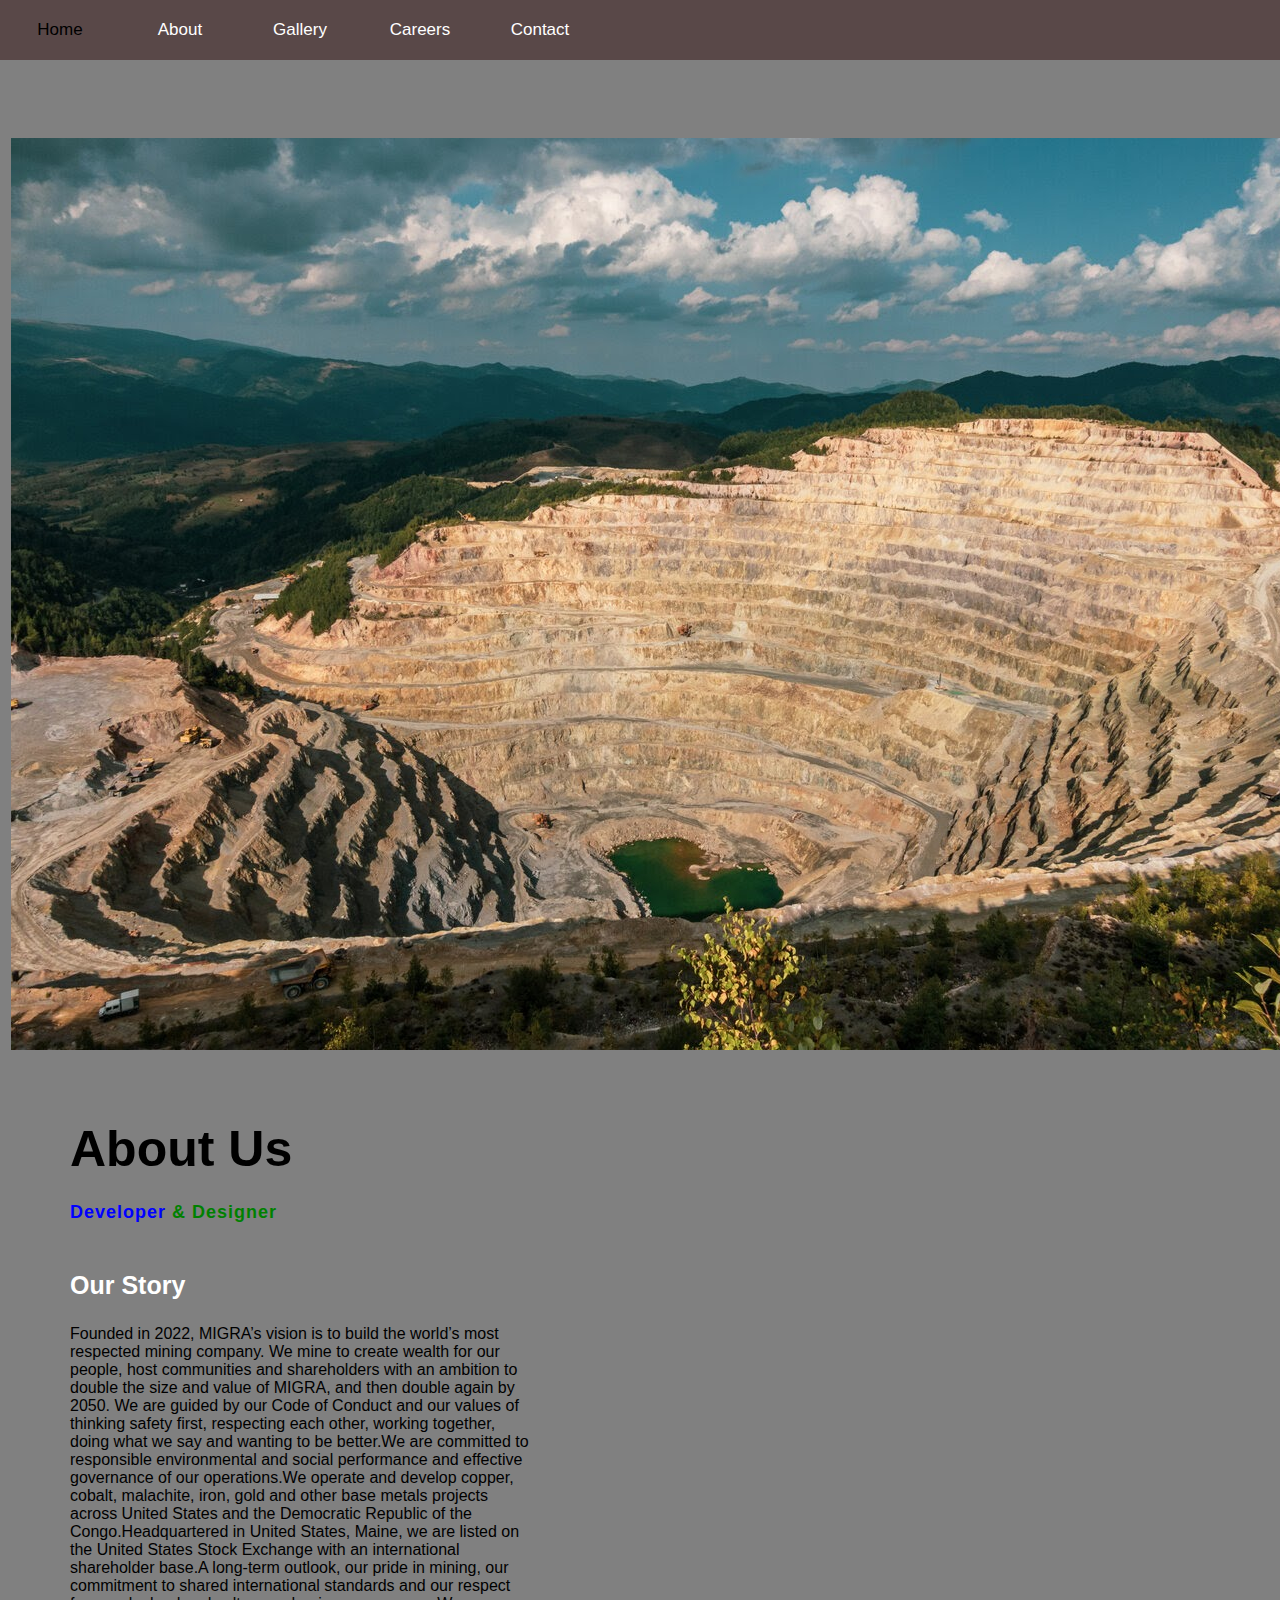
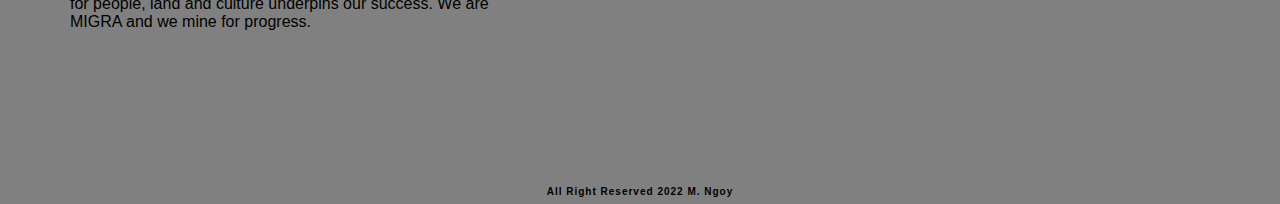
==== about.html @ d67a7853 "38" ====
<!DOCTYPE html>
<html>

<head>
  <meta charset="utf-8">
  <meta name="viewport" content="width=device-width">
  <title>replit</title>
  <link href="style.css" rel="stylesheet" type="text/css" />
</head>

<body>
  
  <script src="script.js"></script>  
  

<head>
<title>Website layout with image gallery</title>
  <link rel="stylesheet" href="style.css">
  
   <link rel="preconnect" href="https://www.mmg.com">
  
</head>
</body>

  <nav>
    <ul>
	<li><a href ="index.html"> Home</a></li>
	<li><a href ="about.html"> About</a></li>
	<li><a href ="gallery.html"> Gallery</a></li>
	<li><a href ="careers.html"> Careers</a></li>
	<li><a href ="contact.html"> Contact</a></li>

    </ul> 
	
</nav>
  <section  class="about">
    <div class="main">
      <img src="images/mount.jpg" style="width:200; height:200">
    </div>
    
      <div class="about-text">
        <h1>About Us</h1>
        <h5>Developer<span> & Designer</span></h5>
        <h6>Our Story</h6>
      
  
Founded in 2022, MIGRA’s vision is to build the world’s most respected mining company. We mine to create wealth for our people, host communities and shareholders with an ambition to double the size and value of MIGRA, and then double again by 2050. We are guided by our Code of Conduct and our values of thinking safety first, respecting each other, working together, doing what we say and wanting to be better.We are committed to responsible environmental and social performance and effective governance of our operations.We operate and develop copper, cobalt, malachite, iron, gold and other base metals projects across United States and the Democratic Republic of the Congo.Headquartered in United States, Maine, we are listed on the United States Stock Exchange with an international shareholder base.A long-term outlook, our pride in mining, our commitment to shared international standards and our respect for people, land and culture underpins our success.
We are MIGRA and we mine for progress.
      
      
    </div>
    
  </section>
 </div>
<footer>
All Right Reserved 2022 M. Ngoy
</footer>
</body>

</html>
---- style.css ----
html, body {
  height: 100%;
  width: 100%;
}

*{
	box-sizing:border-box;
}
body{
	margin:0;
	background:#808080;
}
nav{
	background:#594848;
	width:100%;
	overflow:auto;	
}
ul{
	margin:0;
	padding:0;
	list-style:none;
}
li{
	float:left;
}
nav a{
	width:120px;
	display:block;
	text-decoration:none;
	text-align:center;
	background:#594848;
	font-size:17px;
	color:white;
	padding:20px 10px;
	font-family:Arial;
}
nav a:hover{
	backgroung:skyblue;
	color:black;
}
.container{
	max-width:1200px;
	margin:auto;
	background:#f2f2f2;
	overflow:auto;
}

*{
  padding: 0px;
  margin: 0;
  font-family: "Josefin Sans", sans-serif;
  box-sizing: border-box;
}

.about{
  width: 100%;
  padding: 78px 0px;
  background-color: #808080;
}

.about{
  height: auto;
  width: 420px;
}
.about-text{
  width: 600px;
  padding: 70px; 
}


.main{
  width: 1130px;
  max-width: 95%;
  margin: 0 auto;
  display: flex;
  align-items: center;
  justify-content: space-around;
  }
.about-text h1{
  color: black;
  font-size: 50px;
  text-transform: capitalize;
  margin-bottom: 20px;
}
.about-text h5{
  color: white;
  font-size: 25px;
  text-transform: capitalize;
  margin-bottom: 25px;
  letter-spacing: 2px;
}
span{
  color: green;
  }
.about-text h5{
  color: blue;
  letter-spacing: 1px;
  line-height: 28px;
  font-size: 18px;
  margin-bottom: 45px;
}
.about-text h6{
  color: white;
  font-size: 25px;
  text-transform: capitalize;
  margin-bottom: 25px;
}
button{
  background: blue;
  color: white;
  text-decoration: none;
  border: 2px solid transparent;
  font-weight: bold;
  padding: 13px 30px;
  border-radius: 30px;
  transition: .4s;
}
button:hover{
  background: transparent;
  border: 2px solid #f9004d;
  cursor: pointer;
}

.gallery{
	margin:5px;
	border:1px solid #ccc;
	float:left;
	width:390px;
  height:400px;
  
}
.gallery img{
	width:100%;
	height:auto;
}
.desc{
	padding:15px;
	text-align:center;
}
body{
  margin: 0;
  background-color: #808080;
}
.careers{
	margin:5px;
  float:left;
	width:500px;
  height:1100px;
}
.contact-box
{
width: 500px;
background-color: #fff;
box-shadow: 0 0 20px 0 #999;
top: 50%;
left: 50%;
transform: translate(-50%,-50%);
position: absolute;
}
form
{
  margin: 35px;
}
.input-field
{
  width: 400px;
  height: 40px;
  margin-top: 20px;
  padding-left: 10px;
  padding-right: 10px;
  border: 1px solid #777;
  border-radius: 14px;
  outline: none;
}
.textarea-field
{
  height: 150px;
  padding-top: 10px;
}
.btn
{
  border-radius: 20px;
  color: #fff;
  margin-top: 18px;
  padding: 5px;
  background-color: #47c35a;
  font-size: none;
  border: 2px;
  cursor: pointer;
}
footer{
	padding:7px;
	font-size:10px;
	font-weight:bold;
	text-align:center;
	background:#594848
	color:white;
	font-family:Arial;
	letter-spacing:1px;
}
---- style.css ----
html, body {
  height: 100%;
  width: 100%;
}

*{
	box-sizing:border-box;
}
body{
	margin:0;
	background:#808080;
}
nav{
	background:#594848;
	width:100%;
	overflow:auto;	
}
ul{
	margin:0;
	padding:0;
	list-style:none;
}
li{
	float:left;
}
nav a{
	width:120px;
	display:block;
	text-decoration:none;
	text-align:center;
	background:#594848;
	font-size:17px;
	color:white;
	padding:20px 10px;
	font-family:Arial;
}
nav a:hover{
	backgroung:skyblue;
	color:black;
}
.container{
	max-width:1200px;
	margin:auto;
	background:#f2f2f2;
	overflow:auto;
}

*{
  padding: 0px;
  margin: 0;
  font-family: "Josefin Sans", sans-serif;
  box-sizing: border-box;
}

.about{
  width: 100%;
  padding: 78px 0px;
  background-color: #808080;
}

.about{
  height: auto;
  width: 420px;
}
.about-text{
  width: 600px;
  padding: 70px; 
}


.main{
  width: 1130px;
  max-width: 95%;
  margin: 0 auto;
  display: flex;
  align-items: center;
  justify-content: space-around;
  }
.about-text h1{
  color: black;
  font-size: 50px;
  text-transform: capitalize;
  margin-bottom: 20px;
}
.about-text h5{
  color: white;
  font-size: 25px;
  text-transform: capitalize;
  margin-bottom: 25px;
  letter-spacing: 2px;
}
span{
  color: green;
  }
.about-text h5{
  color: blue;
  letter-spacing: 1px;
  line-height: 28px;
  font-size: 18px;
  margin-bottom: 45px;
}
.about-text h6{
  color: white;
  font-size: 25px;
  text-transform: capitalize;
  margin-bottom: 25px;
}
button{
  background: blue;
  color: white;
  text-decoration: none;
  border: 2px solid transparent;
  font-weight: bold;
  padding: 13px 30px;
  border-radius: 30px;
  transition: .4s;
}
button:hover{
  background: transparent;
  border: 2px solid #f9004d;
  cursor: pointer;
}

.gallery{
	margin:5px;
	border:1px solid #ccc;
	float:left;
	width:390px;
  height:400px;
  
}
.gallery img{
	width:100%;
	height:auto;
}
.desc{
	padding:15px;
	text-align:center;
}
body{
  margin: 0;
  background-color: #808080;
}
.careers{
	margin:5px;
  float:left;
	width:500px;
  height:1100px;
}
.contact-box
{
width: 500px;
background-color: #fff;
box-shadow: 0 0 20px 0 #999;
top: 50%;
left: 50%;
transform: translate(-50%,-50%);
position: absolute;
}
form
{
  margin: 35px;
}
.input-field
{
  width: 400px;
  height: 40px;
  margin-top: 20px;
  padding-left: 10px;
  padding-right: 10px;
  border: 1px solid #777;
  border-radius: 14px;
  outline: none;
}
.textarea-field
{
  height: 150px;
  padding-top: 10px;
}
.btn
{
  border-radius: 20px;
  color: #fff;
  margin-top: 18px;
  padding: 5px;
  background-color: #47c35a;
  font-size: none;
  border: 2px;
  cursor: pointer;
}
footer{
	padding:7px;
	font-size:10px;
	font-weight:bold;
	text-align:center;
	background:#594848
	color:white;
	font-family:Arial;
	letter-spacing:1px;
}
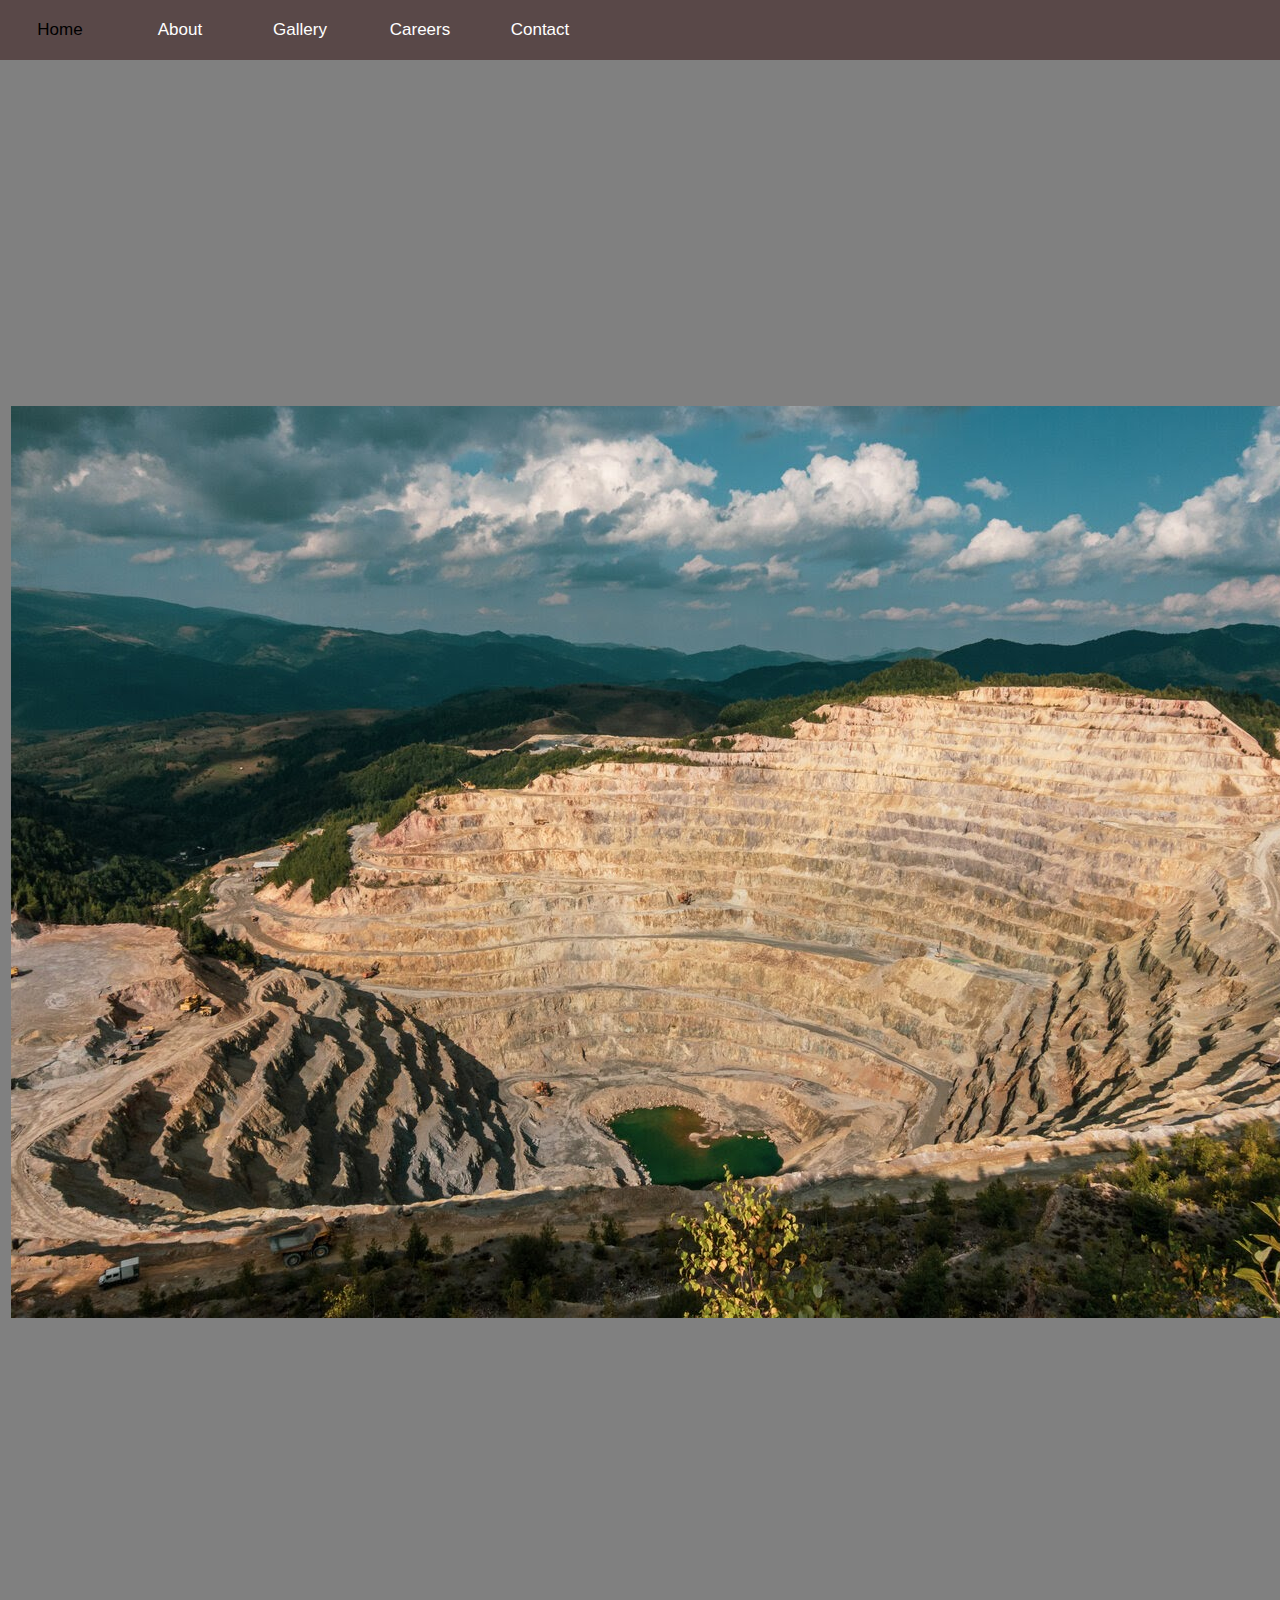
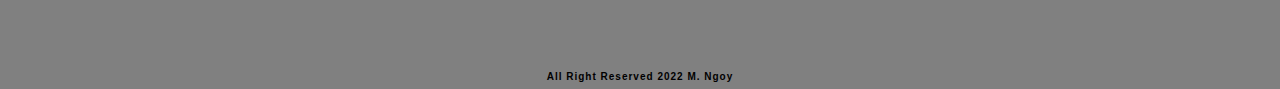
==== commit fc1bcdbe: "37" ====
--- a/about.html
+++ b/about.html
@@ -36,17 +36,15 @@
   <section  class="about">
     <div class="main">
       <img src="images/mount.jpg" style="width:200; height:200">
-    </div>
-    
       <div class="about-text">
         <h1>About Us</h1>
         <h5>Developer<span> & Designer</span></h5>
         <h6>Our Story</h6>
-      
   
 Founded in 2022, MIGRA’s vision is to build the world’s most respected mining company. We mine to create wealth for our people, host communities and shareholders with an ambition to double the size and value of MIGRA, and then double again by 2050. We are guided by our Code of Conduct and our values of thinking safety first, respecting each other, working together, doing what we say and wanting to be better.We are committed to responsible environmental and social performance and effective governance of our operations.We operate and develop copper, cobalt, malachite, iron, gold and other base metals projects across United States and the Democratic Republic of the Congo.Headquartered in United States, Maine, we are listed on the United States Stock Exchange with an international shareholder base.A long-term outlook, our pride in mining, our commitment to shared international standards and our respect for people, land and culture underpins our success.
 We are MIGRA and we mine for progress.
       
+      <button type="button">Let's Talk</button>
       
     </div>
     
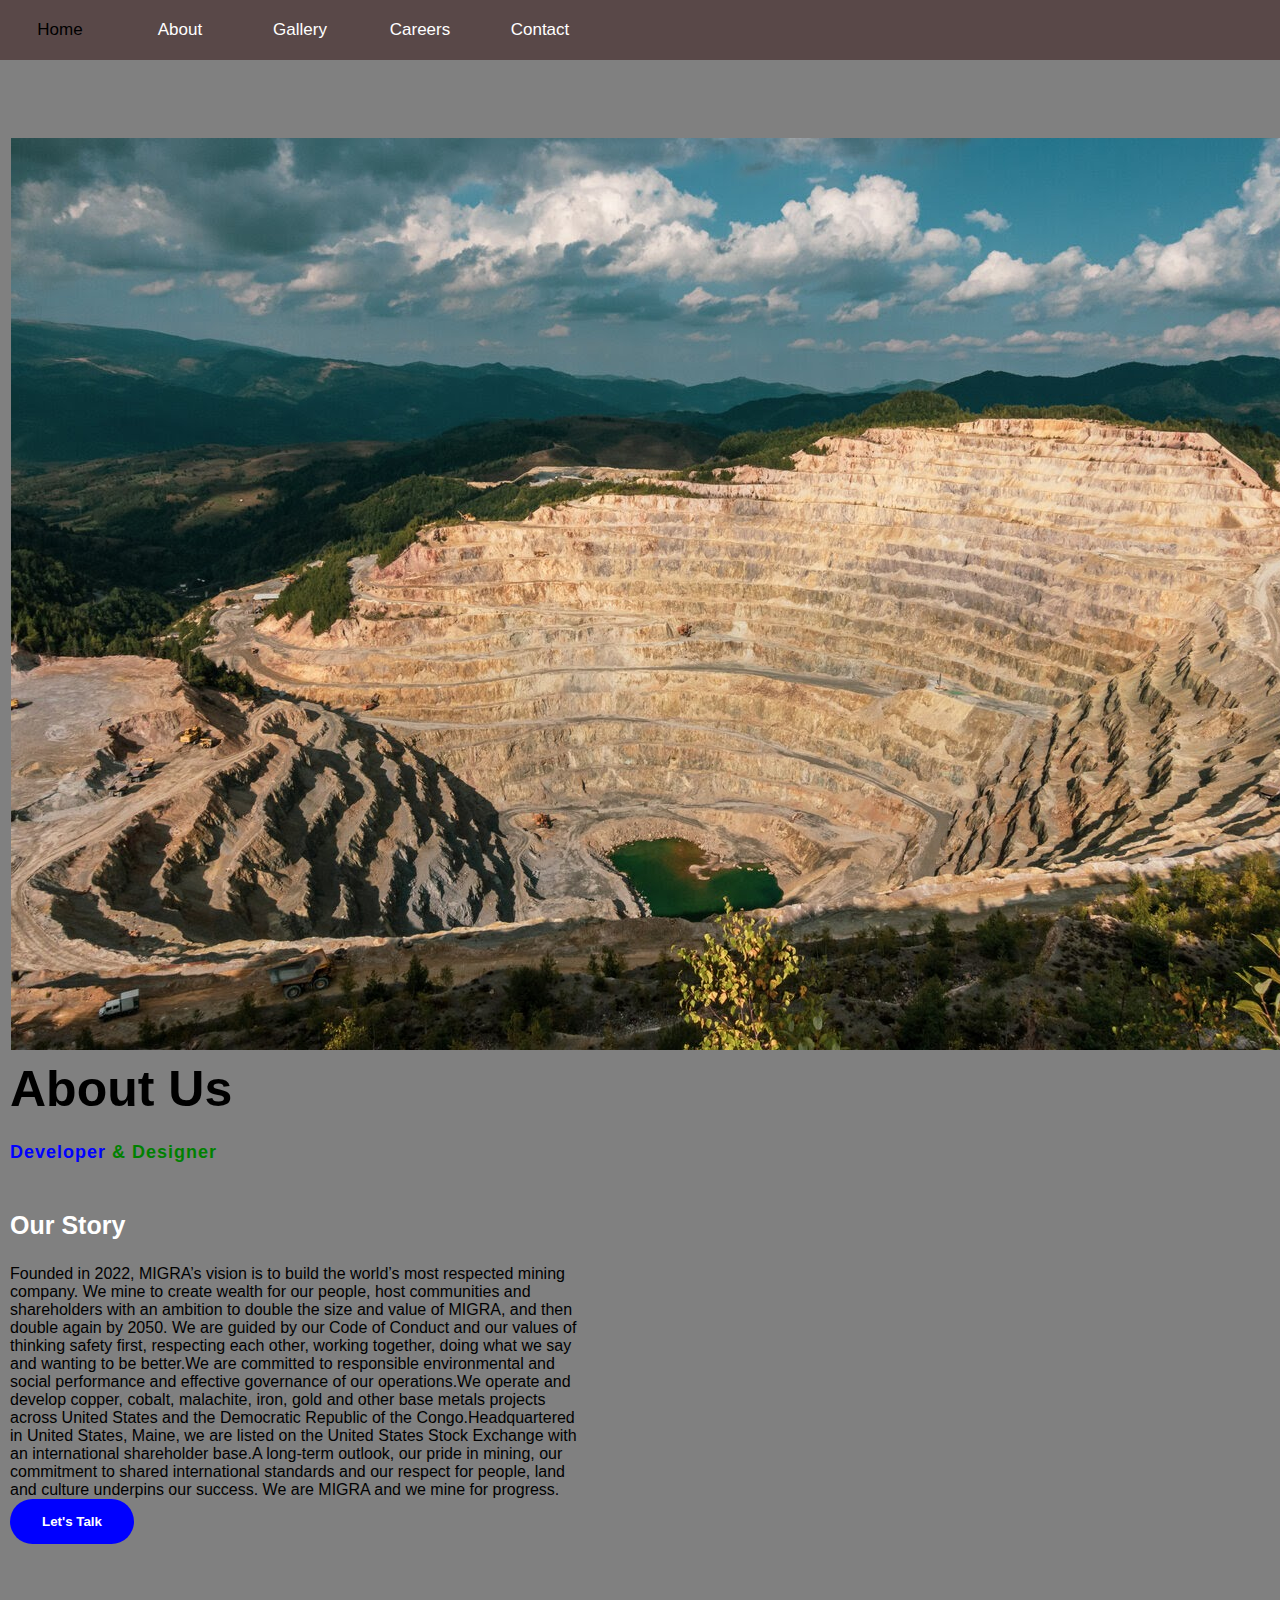
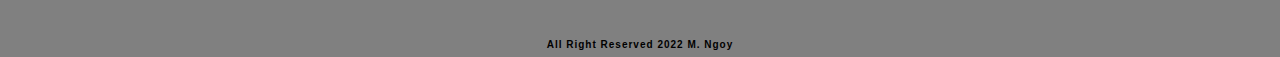
==== commit eaa1c5cf: "39" ====
--- a/about.html
+++ b/about.html
@@ -35,7 +35,9 @@
 </nav>
   <section  class="about">
     <div class="main">
-      <img src="images/mount.jpg" style="width:200; height:200">
+      <img src="images/mount.jpg" style="width:600; height:600">
+    </div>
+    
       <div class="about-text">
         <h1>About Us</h1>
         <h5>Developer<span> & Designer</span></h5>
--- a/style.css
+++ b/style.css
@@ -64,7 +64,7 @@
 }
 .about-text{
   width: 600px;
-  padding: 70px; 
+  padding: 10px;
 }
 
 
--- a/style.css
+++ b/style.css
@@ -64,7 +64,7 @@
 }
 .about-text{
   width: 600px;
-  padding: 70px; 
+  padding: 10px;
 }
 
 
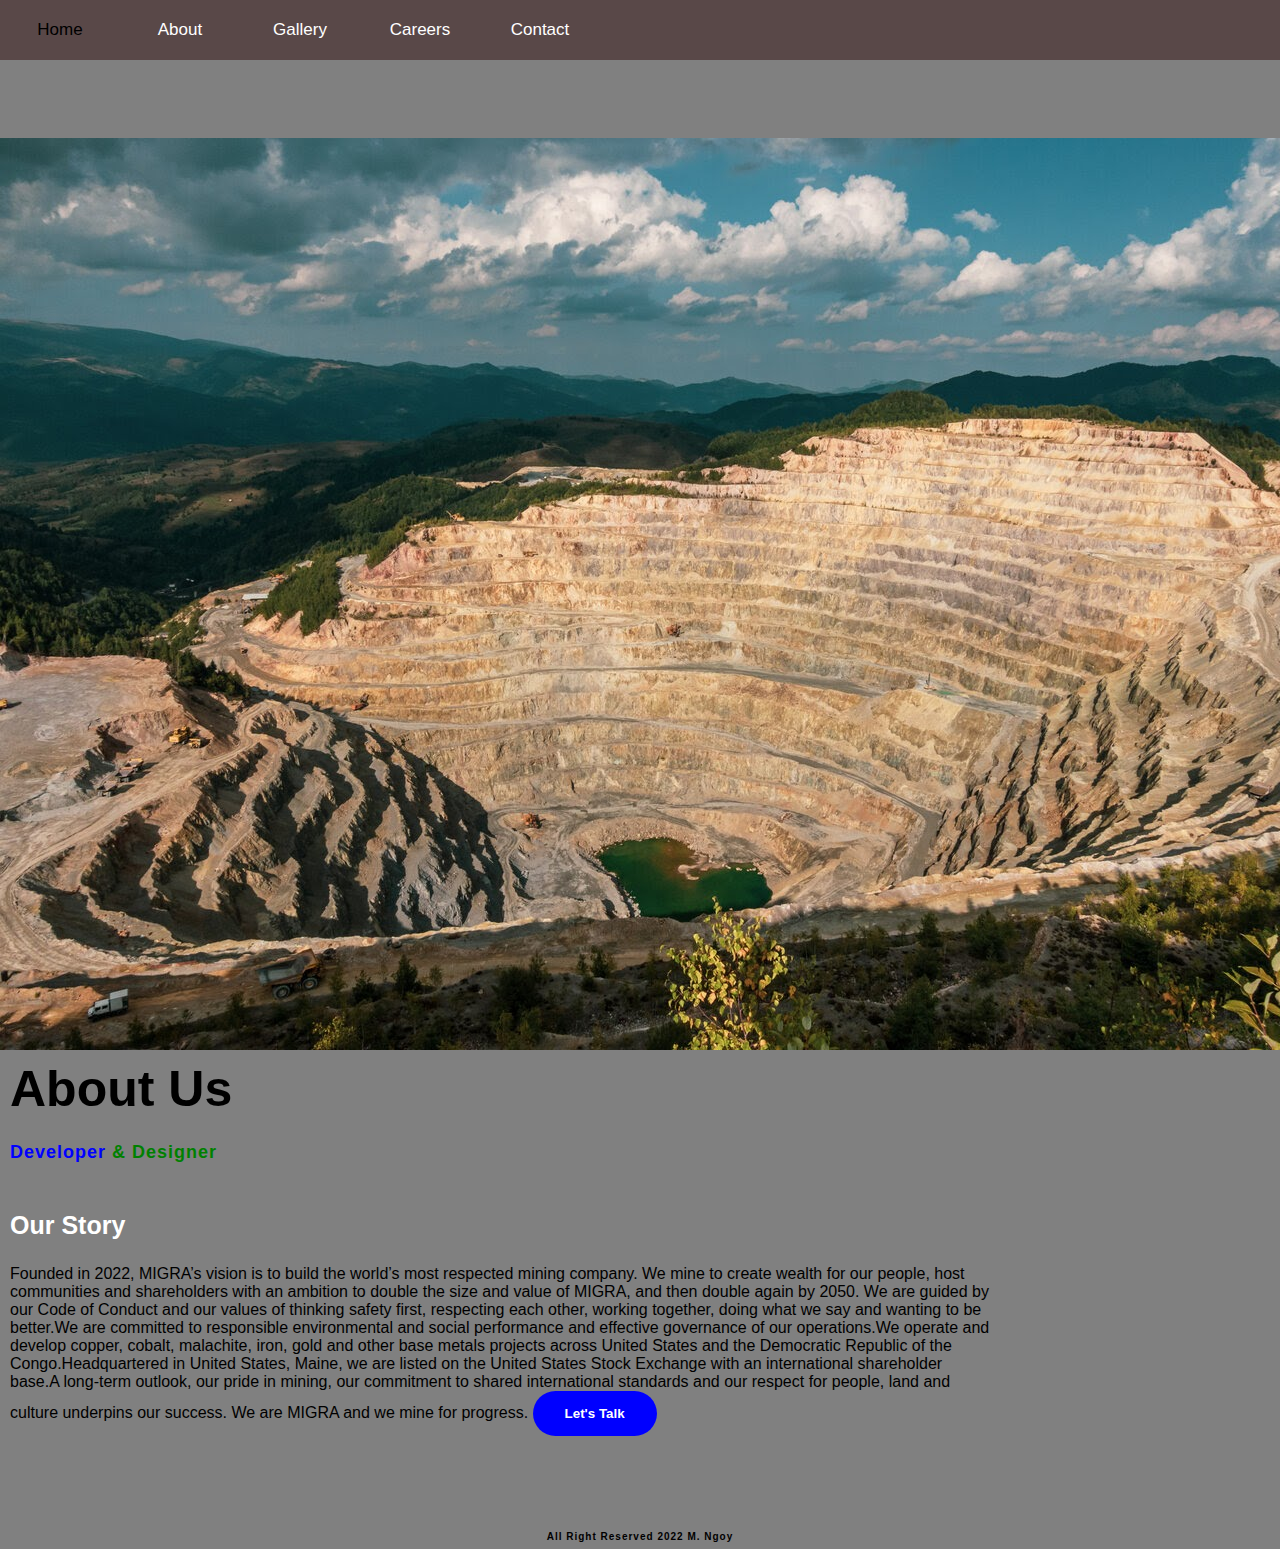
==== commit 0fa72689: "42" ====
--- a/about.html
+++ b/about.html
@@ -35,7 +35,7 @@
 </nav>
   <section  class="about">
     <div class="main">
-      <img src="images/mount.jpg" style="width:600; height:600">
+      <img src="images/mount.jpg" style="width:200; height:200">
     </div>
     
       <div class="about-text">
--- a/style.css
+++ b/style.css
@@ -63,17 +63,16 @@
   width: 420px;
 }
 .about-text{
-  width: 600px;
+  width: 1000px;
   padding: 10px;
 }
 
-
 .main{
-  width: 1130px;
+  width: 110px;
   max-width: 95%;
-  margin: 0 auto;
+  margin: 100 auto;
   display: flex;
-  align-items: center;
+  align-items: left;
   justify-content: space-around;
   }
 .about-text h1{
@@ -130,8 +129,8 @@
   
 }
 .gallery img{
-	width:100%;
-	height:auto;
+	width: 100%;
+	height: auto;
 }
 .desc{
 	padding:15px;
--- a/style.css
+++ b/style.css
@@ -63,17 +63,16 @@
   width: 420px;
 }
 .about-text{
-  width: 600px;
+  width: 1000px;
   padding: 10px;
 }
 
-
 .main{
-  width: 1130px;
+  width: 110px;
   max-width: 95%;
-  margin: 0 auto;
+  margin: 100 auto;
   display: flex;
-  align-items: center;
+  align-items: left;
   justify-content: space-around;
   }
 .about-text h1{
@@ -130,8 +129,8 @@
   
 }
 .gallery img{
-	width:100%;
-	height:auto;
+	width: 100%;
+	height: auto;
 }
 .desc{
 	padding:15px;
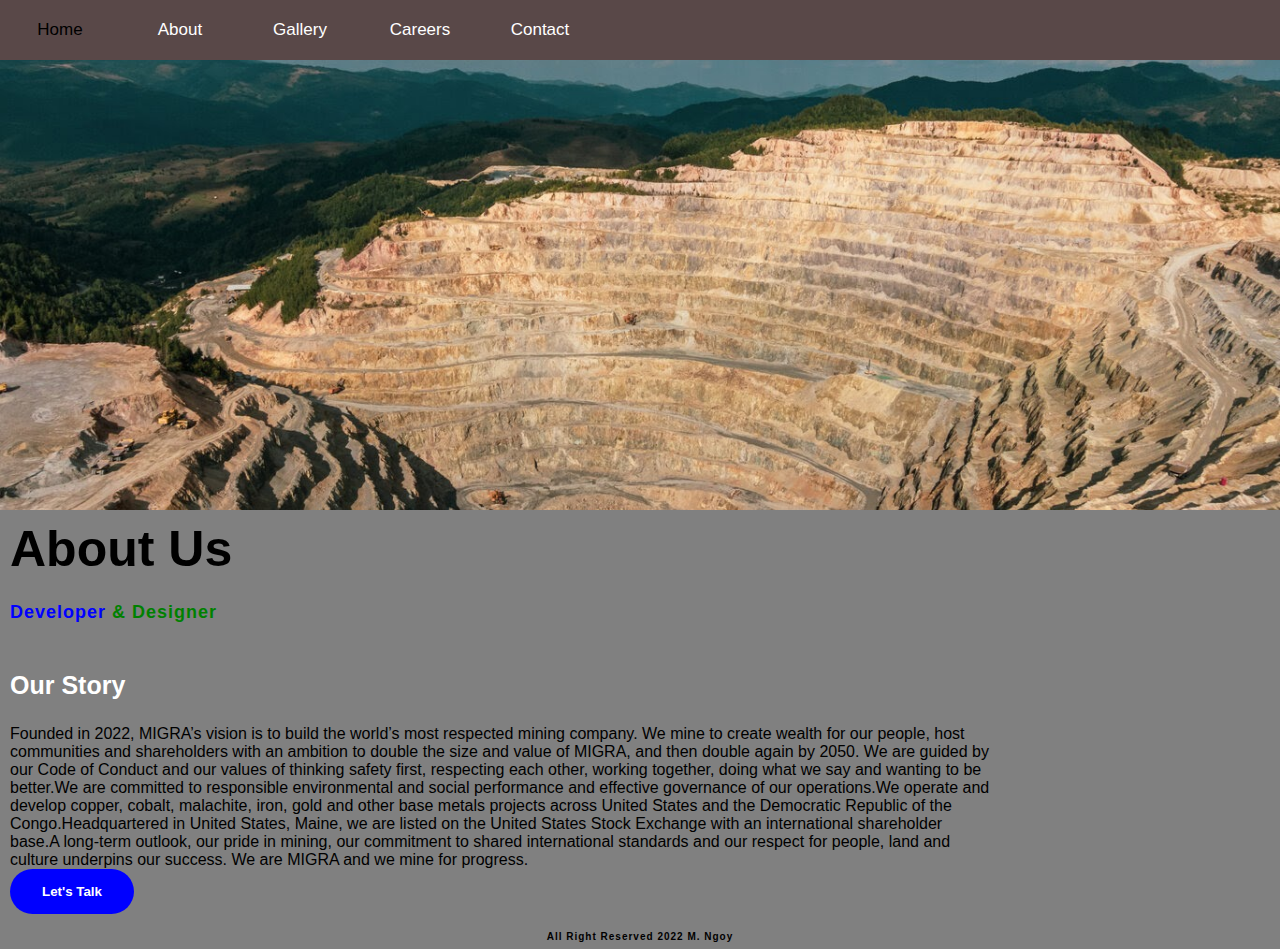
==== commit 0e457781: "45" ====
--- a/about.html
+++ b/about.html
@@ -6,22 +6,12 @@
   <meta name="viewport" content="width=device-width">
   <title>replit</title>
   <link href="style.css" rel="stylesheet" type="text/css" />
+  <link href="about.css" rel="stylesheet" type="text/css" />
 </head>
 
 <body>
   
-  <script src="script.js"></script>  
-  
-
-<head>
-<title>Website layout with image gallery</title>
-  <link rel="stylesheet" href="style.css">
-  
-   <link rel="preconnect" href="https://www.mmg.com">
-  
-</head>
-</body>
-
+ 
   <nav>
     <ul>
 	<li><a href ="index.html"> Home</a></li>
@@ -35,7 +25,7 @@
 </nav>
   <section  class="about">
     <div class="main">
-      <img src="images/mount.jpg" style="width:200; height:200">
+      
     </div>
     
       <div class="about-text">
@@ -43,8 +33,8 @@
         <h5>Developer<span> & Designer</span></h5>
         <h6>Our Story</h6>
   
-Founded in 2022, MIGRA’s vision is to build the world’s most respected mining company. We mine to create wealth for our people, host communities and shareholders with an ambition to double the size and value of MIGRA, and then double again by 2050. We are guided by our Code of Conduct and our values of thinking safety first, respecting each other, working together, doing what we say and wanting to be better.We are committed to responsible environmental and social performance and effective governance of our operations.We operate and develop copper, cobalt, malachite, iron, gold and other base metals projects across United States and the Democratic Republic of the Congo.Headquartered in United States, Maine, we are listed on the United States Stock Exchange with an international shareholder base.A long-term outlook, our pride in mining, our commitment to shared international standards and our respect for people, land and culture underpins our success.
-We are MIGRA and we mine for progress.
+<p>Founded in 2022, MIGRA’s vision is to build the world’s most respected mining company. We mine to create wealth for our people, host communities and shareholders with an ambition to double the size and value of MIGRA, and then double again by 2050. We are guided by our Code of Conduct and our values of thinking safety first, respecting each other, working together, doing what we say and wanting to be better.We are committed to responsible environmental and social performance and effective governance of our operations.We operate and develop copper, cobalt, malachite, iron, gold and other base metals projects across United States and the Democratic Republic of the Congo.Headquartered in United States, Maine, we are listed on the United States Stock Exchange with an international shareholder base.A long-term outlook, our pride in mining, our commitment to shared international standards and our respect for people, land and culture underpins our success.
+We are MIGRA and we mine for progress.</p>
       
       <button type="button">Let's Talk</button>
       
--- a/style.css
+++ b/style.css
@@ -45,80 +45,6 @@
 	overflow:auto;
 }
 
-*{
-  padding: 0px;
-  margin: 0;
-  font-family: "Josefin Sans", sans-serif;
-  box-sizing: border-box;
-}
-
-.about{
-  width: 100%;
-  padding: 78px 0px;
-  background-color: #808080;
-}
-
-.about{
-  height: auto;
-  width: 420px;
-}
-.about-text{
-  width: 1000px;
-  padding: 10px;
-}
-
-.main{
-  width: 110px;
-  max-width: 95%;
-  margin: 100 auto;
-  display: flex;
-  align-items: left;
-  justify-content: space-around;
-  }
-.about-text h1{
-  color: black;
-  font-size: 50px;
-  text-transform: capitalize;
-  margin-bottom: 20px;
-}
-.about-text h5{
-  color: white;
-  font-size: 25px;
-  text-transform: capitalize;
-  margin-bottom: 25px;
-  letter-spacing: 2px;
-}
-span{
-  color: green;
-  }
-.about-text h5{
-  color: blue;
-  letter-spacing: 1px;
-  line-height: 28px;
-  font-size: 18px;
-  margin-bottom: 45px;
-}
-.about-text h6{
-  color: white;
-  font-size: 25px;
-  text-transform: capitalize;
-  margin-bottom: 25px;
-}
-button{
-  background: blue;
-  color: white;
-  text-decoration: none;
-  border: 2px solid transparent;
-  font-weight: bold;
-  padding: 13px 30px;
-  border-radius: 30px;
-  transition: .4s;
-}
-button:hover{
-  background: transparent;
-  border: 2px solid #f9004d;
-  cursor: pointer;
-}
 
 .gallery{
 	margin:5px;
--- a/about.css
+++ b/about.css
@@ -0,0 +1,70 @@
+
+
+*{
+  padding: 0px;
+  margin: 0;
+  font-family: "Josefin Sans", sans-serif;
+  box-sizing: border-box;
+}
+
+.about{
+  width: 100%;
+  background-color: #808080;
+}
+
+.about-text{
+  width: 1000px;
+  padding: 10px;
+}
+
+.main{
+  width: 100%;
+  height: 50vh;
+  background-image: url("images/mount.jpg");
+  background-position: center;
+  background-size: cover;
+  }
+.about-text h1{
+  color: black;
+  font-size: 50px;
+  text-transform: capitalize;
+  margin-bottom: 20px;
+}
+.about-text h5{
+  color: white;
+  font-size: 25px;
+  text-transform: capitalize;
+  margin-bottom: 25px;
+  letter-spacing: 2px;
+}
+span{
+  color: green;
+  }
+.about-text h5{
+  color: blue;
+  letter-spacing: 1px;
+  line-height: 28px;
+  font-size: 18px;
+  margin-bottom: 45px;
+}
+.about-text h6{
+  color: white;
+  font-size: 25px;
+  text-transform: capitalize;
+  margin-bottom: 25px;
+}
+button{
+  background: blue;
+  color: white;
+  text-decoration: none;
+  border: 2px solid transparent;
+  font-weight: bold;
+  padding: 13px 30px;
+  border-radius: 30px;
+  transition: .4s;
+}
+button:hover{
+  background: transparent;
+  border: 2px solid #f9004d;
+  cursor: pointer;
+}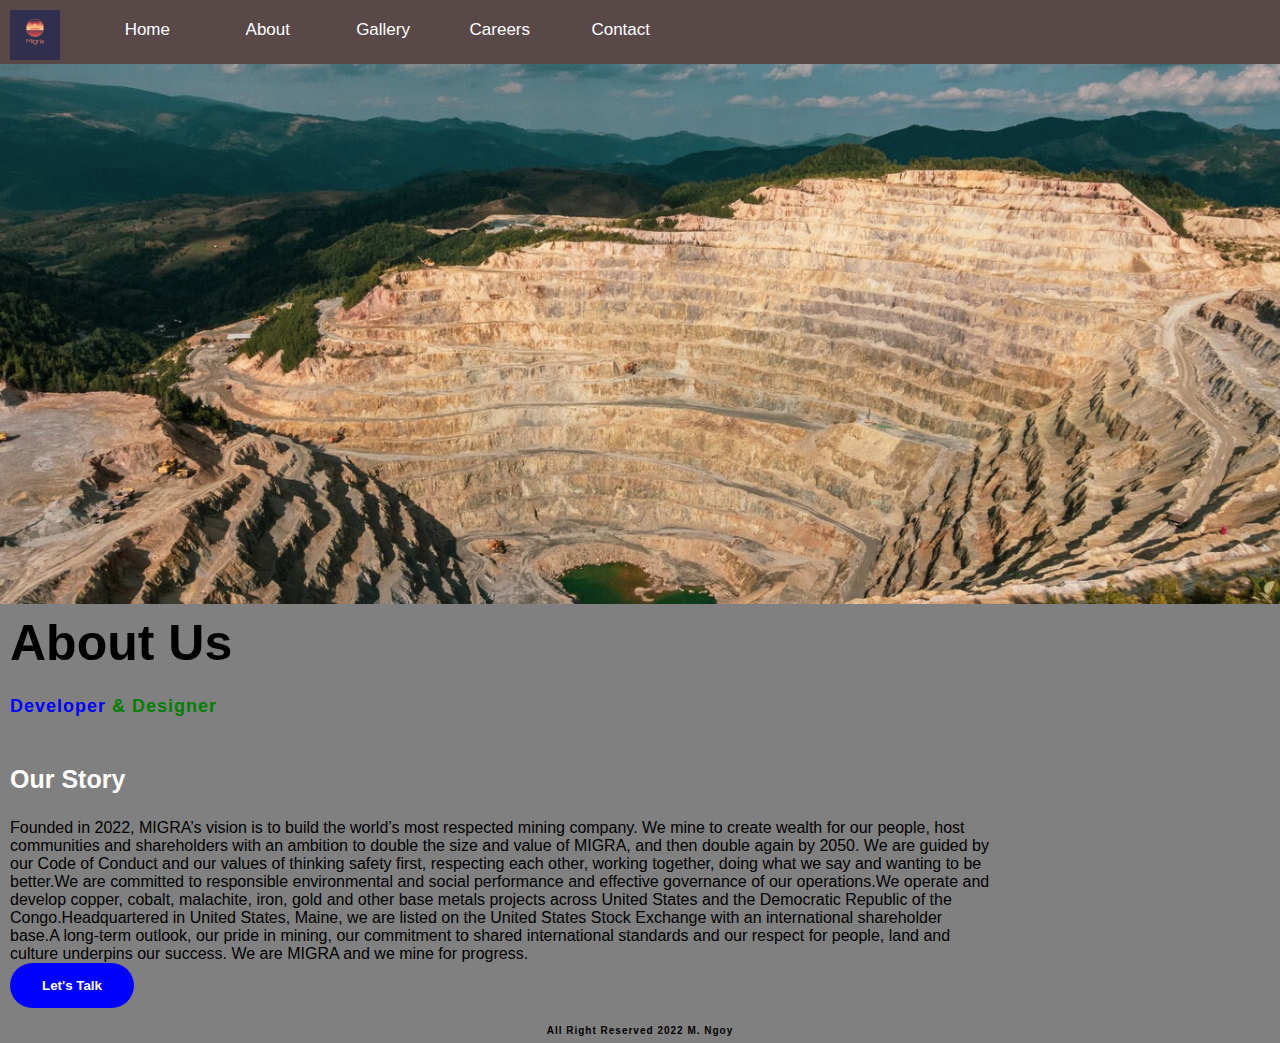
==== commit 04eb00c5: "57" ====
--- a/about.html
+++ b/about.html
@@ -4,7 +4,7 @@
 <head>
   <meta charset="utf-8">
   <meta name="viewport" content="width=device-width">
-  <title>replit</title>
+  <title>about</title>
   <link href="style.css" rel="stylesheet" type="text/css" />
   <link href="about.css" rel="stylesheet" type="text/css" />
 </head>
@@ -14,6 +14,7 @@
  
   <nav>
     <ul>
+  <li>  <img src="images/migra.png" alt="" class="logo"></li>
 	<li><a href ="index.html"> Home</a></li>
 	<li><a href ="about.html"> About</a></li>
 	<li><a href ="gallery.html"> Gallery</a></li>
--- a/style.css
+++ b/style.css
@@ -10,10 +10,18 @@
 	margin:0;
 	background:#808080;
 }
+
+
 nav{
 	background:#594848;
 	width:100%;
 	overflow:auto;	
+}
+
+.logo{
+  width: 50px;
+  height: auto;
+  margin: 10px 0 0 10px;
 }
 ul{
 	margin:0;
@@ -23,11 +31,12 @@
 li{
 	float:left;
 }
+
 nav a{
 	width:120px;
 	display:block;
 	text-decoration:none;
-	text-align:center;
+	text-align:right;
 	background:#594848;
 	font-size:17px;
 	color:white;
@@ -59,8 +68,18 @@
 	height: auto;
 }
 .desc{
-	padding:15px;
+	padding:1px;
 	text-align:center;
+  color: green;
+  font-size: 20px;
+  text-transform: capitalize;
+}
+.minerals{
+  text-align: center;
+  color: blue;
+  font-size: 15px;
+  text-transform: capitalize;
+  margin-bottom: 5px;
 }
 body{
   margin: 0;
--- a/about.css
+++ b/about.css
@@ -19,7 +19,7 @@
 
 .main{
   width: 100%;
-  height: 50vh;
+  height: 60vh;
   background-image: url("images/mount.jpg");
   background-position: center;
   background-size: cover;
